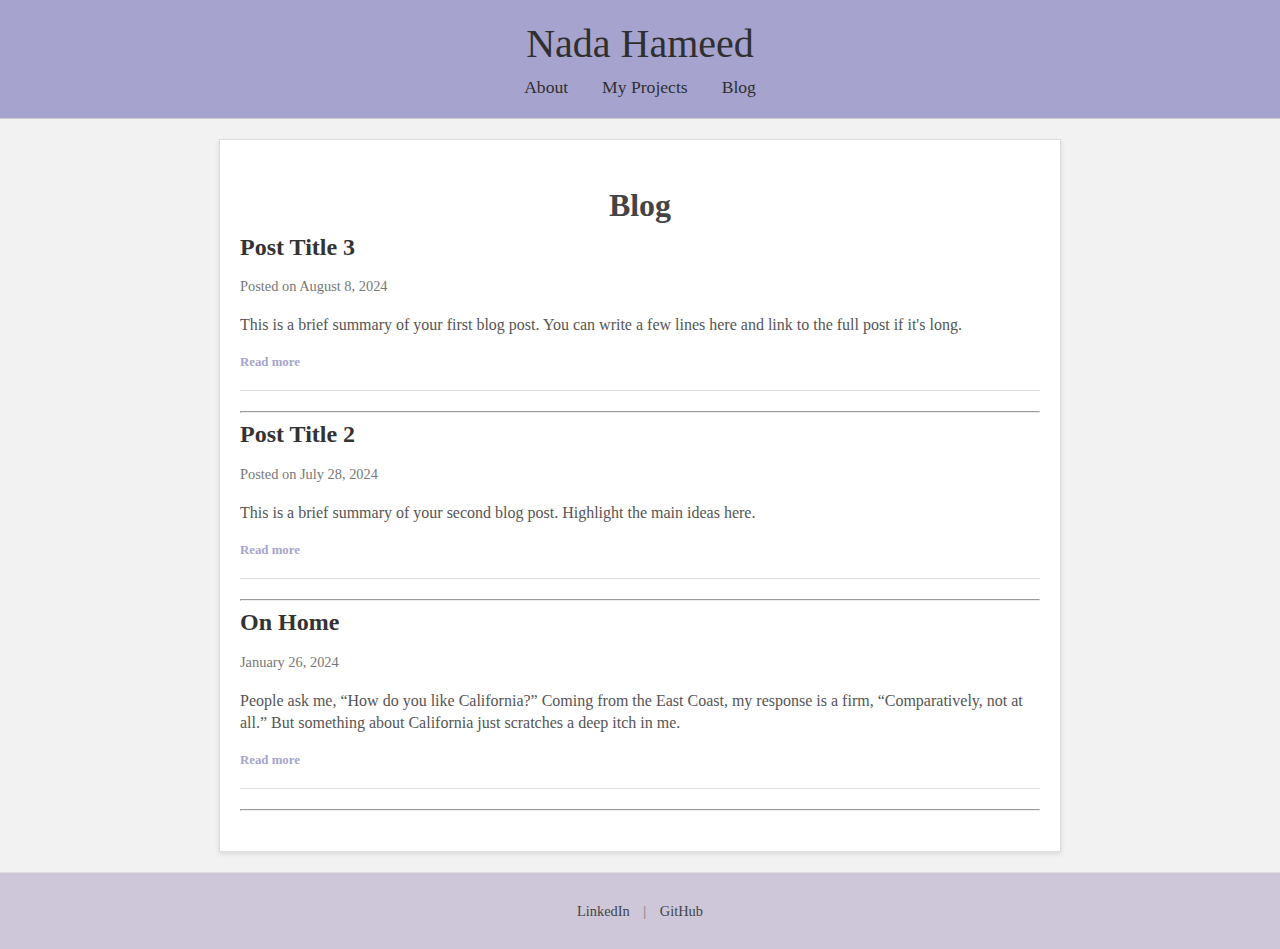
==== blog.html @ aeb3a3a0 "moved src files to new directory" ====
<!DOCTYPE html>
<html lang="en">
<head>
    <meta charset="UTF-8">
    <meta name="viewport" content="width=device-width, initial-scale=1.0">
    <title>Blog</title>
    <link rel="stylesheet" href="styles.css">
</head>
<body>
    <header>
        <h1>Nada Hameed</h1>
        <nav>
            <a href="index.html">About</a>
            <a href="projects.html">My Projects</a>
            <a href="blog.html">Blog</a>
        </nav>
    </header>
    <div class="container">
        <main>
            <article>
                <h2>Blog</h2>
                <!-- Blog post 3 -->
                <div class="blog-post">
                    <h3>Post Title 3</h3>
                    <p class="date">Posted on August 8, 2024</p>
                    <p class="excerpt">This is a brief summary of your first blog post. You can write a few lines here and link to the full post if it's long.</p>
                    <a href="/posts/post3.html" class="read-more">Read more</a>
                </div>
                <hr>
                <!-- Blog post 2 -->
                <div class="blog-post">
                    <h3>Post Title 2</h3>
                    <p class="date">Posted on July 28, 2024</p>
                    <p class="excerpt">This is a brief summary of your second blog post. Highlight the main ideas here.</p>
                    <a href="/posts/post2.html" class="read-more">Read more</a>
                </div>
                <hr>
                <!-- Blog post 1 -->
                <div class="blog-post">
                    <h3>On Home</h3>
                    <p class="date">January 26, 2024</p>
                    <p class="excerpt">People ask me, “How do you like California?” Coming from the East Coast, my response is a firm, “Comparatively, not at all.” But something about California just scratches a deep itch in me.</p>
                    <a href="/posts/post1.html" class="read-more">Read more</a>
                </div>
                <hr>


                <!-- Add more blog posts as needed -->
            </article>
        </main>
    </div>
    <footer>
        <p>
            <a href="www.linkedin.com/in/nada-hameed-0a741a242" target="_blank">LinkedIn</a> |
            <a href="https://github.com/nadahameed" target="_blank">GitHub</a>
        </p>
    </footer>
</body>
</html>
---- styles.css ----
body {
    font-family: 'Times New Roman', Times, serif;
    background-color: #f2f2f2;
    color: #2f2f2f;
    margin: 0;
    padding: 0;

}

header {
    background-color: #a6a4ce;
    padding: 20px;
    text-align: center;
    border-bottom: 1px solid #ccc;
}

header h1 {
    margin: 0;
    font-size: 2.5em;
    font-weight: normal;
}

nav {
    margin-top: 10px;
}

nav a {
    margin: 0 15px;
    text-decoration: none;
    color: #2f2f2f;
    font-size: 1.1em;
}

.container {
    max-width: 800px;
    margin: 20px auto;
    background-color: #ffffff;
    padding: 20px;
    box-shadow: 0 2px 5px rgba(0, 0, 0, 0.1);
    border: 1px solid #ddd;
}

main article {
    margin-bottom: 20px;
}

main h2 {
    font-size: 2em;
    color: #444;
    margin-bottom: 10px;
    text-align: center;
}

main p {
    line-height: 1.6;
    font-size: 1.2em;
    color: #555;
}

footer {
    background-color: #cdc7d9;
    text-align: center;
    padding: 15px;
    border-top: 1px solid #ddd;
    font-size: 0.9em;
    color: #777;
}
footer p a {
    color: #444;
    text-decoration: none;
    margin: 0 10px;
    font-size: 1em;
}

footer p a:hover {
    text-decoration: underline;
}


/* Blog Post Styles */
.blog-post {
    border-bottom: 1px solid #ddd;
    padding-bottom: 20px;
    margin-bottom: 20px;
}

.blog-post:last-child {
    border-bottom: none;
}

.blog-post h3 {
    font-size: 1.5em;
    color: #333;
    margin: 0 0 10px;
}

.blog-post p.date {
    font-size: 0.9em;
    color: #777;
    margin-bottom: 15px;
}

.blog-post .excerpt {
    font-size: 1em;
    color: #555;
    line-height: 1.4;
}

.read-more {
    display: inline-block;
    margin-top: 0px;
    text-decoration: none;
    color: #a6a4ce;
    font-weight: bold;
    font-size: 0.8em;
}
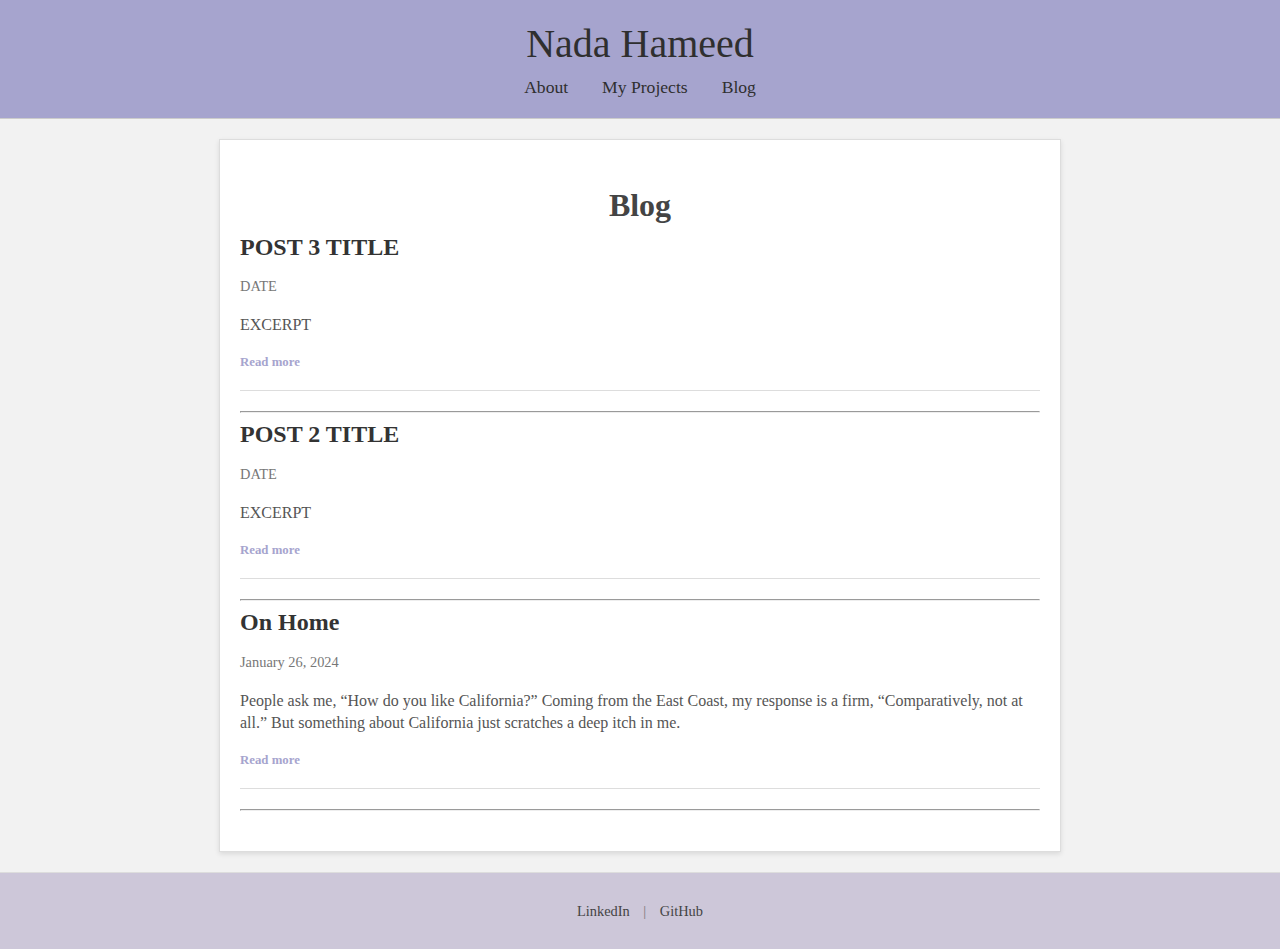
==== commit cce01a10: "minor text edits" ====
--- a/blog.html
+++ b/blog.html
@@ -1,6 +1,17 @@
 <!DOCTYPE html>
 <html lang="en">
 <head>
+
+    <!-- Google tag (gtag.js) -->
+		<script async src="https://www.googletagmanager.com/gtag/js?id=G-90VY6SLNVR"></script>
+		<script>
+  			window.dataLayer = window.dataLayer || [];
+  			function gtag(){dataLayer.push(arguments);}
+  			gtag('js', new Date());
+
+  			gtag('config', 'G-90VY6SLNVR');
+		</script>
+
     <meta charset="UTF-8">
     <meta name="viewport" content="width=device-width, initial-scale=1.0">
     <title>Blog</title>
@@ -21,17 +32,17 @@
                 <h2>Blog</h2>
                 <!-- Blog post 3 -->
                 <div class="blog-post">
-                    <h3>Post Title 3</h3>
-                    <p class="date">Posted on August 8, 2024</p>
-                    <p class="excerpt">This is a brief summary of your first blog post. You can write a few lines here and link to the full post if it's long.</p>
+                    <h3>POST 3 TITLE</h3>
+                    <p class="date">DATE</p>
+                    <p class="excerpt">EXCERPT</p>
                     <a href="/posts/post3.html" class="read-more">Read more</a>
                 </div>
                 <hr>
                 <!-- Blog post 2 -->
                 <div class="blog-post">
-                    <h3>Post Title 2</h3>
-                    <p class="date">Posted on July 28, 2024</p>
-                    <p class="excerpt">This is a brief summary of your second blog post. Highlight the main ideas here.</p>
+                    <h3>POST 2 TITLE</h3>
+                    <p class="date">DATE</p>
+                    <p class="excerpt">EXCERPT</p>
                     <a href="/posts/post2.html" class="read-more">Read more</a>
                 </div>
                 <hr>
